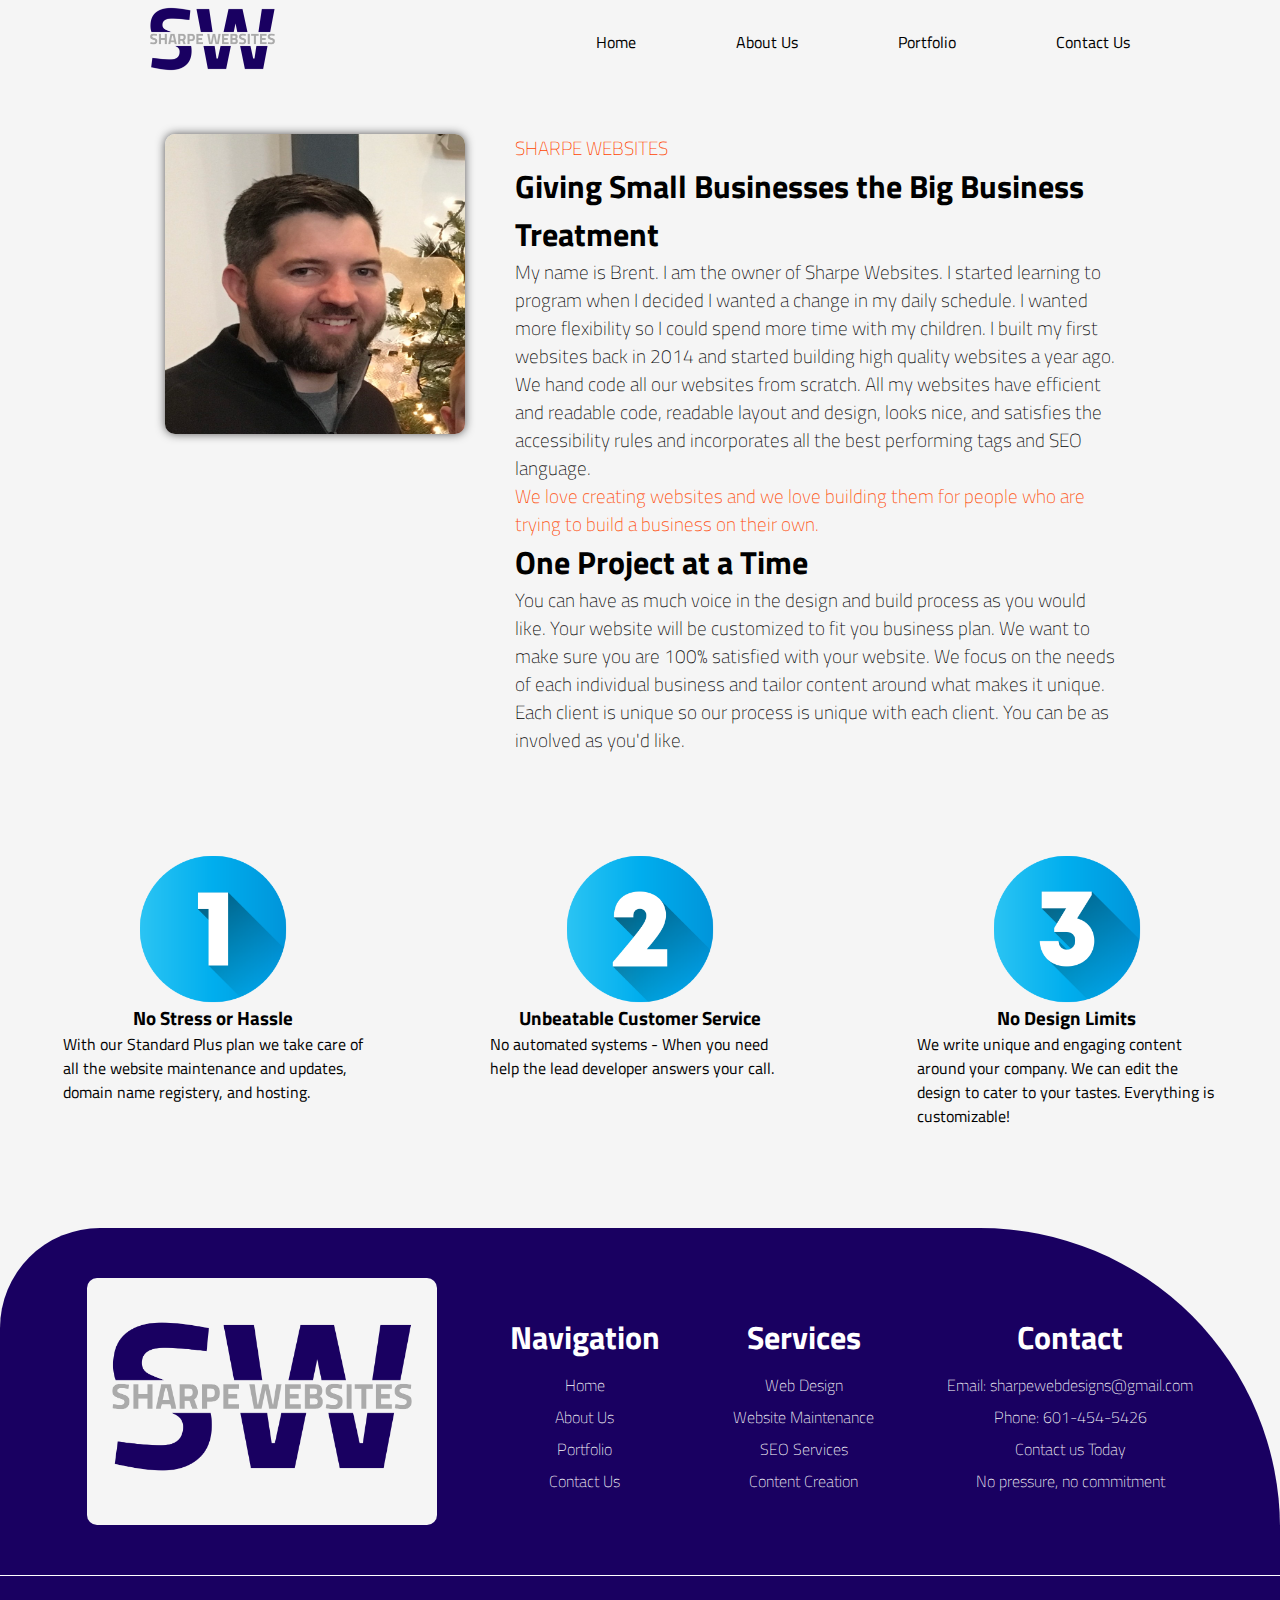
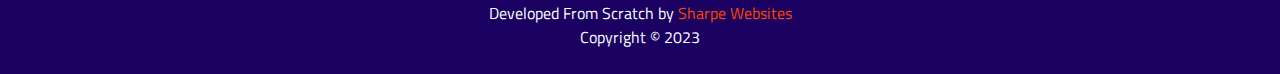
==== about.html @ 54a01480 "fixed responsiveness in the contract section" ====
<!DOCTYPE html>
<html lang="en">
<head>
    <meta charset="UTF-8">
    <meta http-equiv="X-UA-Compatible" content="IE=edge">
    <meta name="viewport" content="width=device-width, initial-scale=1.0">
    <link rel="stylesheet" href="styles.css">

    <link rel="preconnect" href="https://fonts.googleapis.com">
    <link rel="preconnect" href="https://fonts.gstatic.com" crossorigin>
    <link href="https://fonts.googleapis.com/css2?family=Roboto:wght@300&display=swap" rel="stylesheet">
    <link rel="preconnect" href="https://fonts.googleapis.com">
    <link rel="preconnect" href="https://fonts.gstatic.com" crossorigin>
    <link href="https://fonts.googleapis.com/css2?family=Titillium+Web:wght@600@800&display=swap" rel="stylesheet">
    <title>Sharpe Websites - About Us</title>
    <link rel="icon" type="icon" href="images/logo.png">
</head>
<body>
    <header class="navigation">
        <div class="logo">
            <a href="index.html"><img src="images/logo.png" class="logo" alt="logo"></a>
        </div>   
        <button class="nav-toggle">
            <span class="hamburger"></span>
        </button>
        <nav class="nav">
            <ul class="nav__list">
                <li class="nav__item"><a href="index.html" class="nav__link">Home</a></li>
                <li class="nav__item"><a href="about.html" class="nav__link">About Us</a></li>
                <li class="nav__item"><a href="portfolio.html" class="nav__link">Portfolio</a></li>
                <li class="nav__item"><a href="contact.html" class="nav__link">Contact Us</a></li>
            </ul>
        </nav>
    </header>

    <div class="about-page-intro-section">
        <img src="images/profilePic.png" class="about-profile-pic hidden" alt="Brent">
        <div class="about-page-intro-p">
            <h3><span class="blue">SHARPE WEBSITES</span></h3>
            <h1>Giving Small Businesses the Big Business Treatment</h1>
            <h3>My name is Brent. I am the owner of Sharpe Websites.
                I started learning to program when I decided I wanted a change in my daily schedule. 
                I wanted more flexibility so I could spend more time with my children. I built my first
                websites back in 2014 and started building high quality websites a year ago. We hand code all our 
                websites from scratch. All my websites have efficient and readable code, readable layout 
                and design, 
                looks nice, and satisfies the accessibility rules and incorporates all 
                the best performing tags and SEO language. 
            </h3>
            <h3 class="blue">We love creating websites and we love building them for people who are trying to build
                a business on their own.
            </h3>
            <h1>One Project at a Time</h1>
            <h3>You can have as much voice in the design and build process as you would like. 
                Your website will be customized to fit you business plan. We want
                to make sure you are 100% satisfied with your website. We focus on the needs of each 
                individual business and tailor content around what 
                makes it unique. Each client is unique so our process is unique with each client.
                You can be as involved as you'd like.</h3>
        </div>
    </div>

    <div class="about-page-features">
        <div class="feature hidden">
            <img src="images/number-one.png" class="about-page-feature-icon" alt="number one">
            <h3>No Stress or Hassle</h3>
            <p>With our Standard Plus plan we take care of all the website maintenance and updates, domain name registery, and hosting.
            </p>
        </div>
        <div class="feature hidden">
            <img src="images/number-2.png" class="about-page-feature-icon" alt="number two">
            <h3>Unbeatable Customer Service</h3>
            <p>No automated systems - When you need help the lead developer answers your call.</p>
        </div>
        <div class="feature hidden">
            <img src="images/number-3.png" class="about-page-feature-icon" alt="number three">
            <h3>No Design Limits</h3>
            <p>We write unique and engaging content around your company. We can edit the design to cater to your tastes. Everything is customizable!</p>
        </div>
    </div>


    <footer class="footer-section">
       
        <div class="footer-logo-background">
                <img src="images/logo.png" class="logo-footer" alt="logo">   
        </div>
        <div class="footer-info-section">
            <h1>Navigation</h1>
            <a href="index.html"><h4>Home</h4></a>
            <a href="about.html"><h4>About Us</h4></a>
            <a href="portfolio.html"><h4>Portfolio</h4></a>
            <a href="contact.html"><h4>Contact Us</h4></a>
        </div>
        <div class="footer-info-section">
            <h1>Services</h1>
            <h4>Web Design</h4>
            <h4>Website Maintenance</h4>
            <h4>SEO Services</h4>
            <h4>Content Creation</h4>
        </div>
        <div class="footer-info-section">
            <h1>Contact</h1>
            <h4>Email: sharpewebdesigns@gmail.com</h4>
            <h4>Phone: 601-454-5426</h4>
            <h4>Contact us Today</h4>
            <h4>No pressure, no commitment</h4>
        </div>
    </footer>

    <div class="footer-subsection">
        <p>Developed From Scratch by <span class="blue">Sharpe Websites</span></p>
        <p>Copyright © 2023</p>
    </div>

<script src="script.js"></script>
</body>
</html>
---- styles.css ----
* {
    font-family: 'Titillium Web', sans-serif;
    box-sizing: border-box;
    padding: 0;
    margin: 0;
    /* line-height: 1.5; */
}

a {
  text-decoration: none;
}

body {
    background-color: whitesmoke;
}

  .logo {
    max-width: 125px;
    margin: auto;
  }
  
  .nav {
    position: fixed;
    background: #190061;
    color: white;
    top: 0;
    bottom: 0;
    left: 0;
    right: 0;
    z-index: 100;
    transform: translate(100%);
    transition: transform 250ms cubic-bezier(.5, 0, .5, 1);
  }
  
  .nav__list {
    list-style: none;
    display: flex;
    height: 100%;
    flex-direction: column;
    justify-content: space-evenly;
    align-items: center;
    margin: 0;
    padding: 0;
  }
  
  .nav__link {
    color: white;
    font-weight: var(--fw-bold);
    font-size: var(--fs-h3);
    text-decoration: none;
    padding-bottom: 15px;
  }
  
  .nav__link:hover {
    cursor: pointer;
    border-bottom: orangered 1px solid;
  }
  
  .nav-toggle {
    padding: .5em;
    background: transparent;
    border: 0;
    cursor: pointer;
    position: absolute;
    right: 1em;
    top: 2.25em;
    z-index: 1000;
  }
  
  .hamburger {
    display: block;
    position: relative;
  }
  
  .hamburger,
  .hamburger::before, 
  .hamburger::after {
    background: #190061;
    width: 2em;
    height: 3px;
    border-radius: 1em;
    transition: transform 250ms ease-in-out;
  }
  
  
  .hamburger::before, 
  .hamburger::after {
    content: '';
    position: absolute;
    left: 0;
    right: 0;
  }
  
  .hamburger::before {
    top: 6px;
  }
  
  .hamburger::after {
    bottom: 6px;
  }
  
  .nav-open .nav{
    transform: translate(0);
  }
  
  .nav-open .nav-toggle {
    position: fixed;
  }
  
  .nav-open .hamburger,
  .nav-open .hamburger::before, 
  .nav-open .hamburger::after {
    background: white;
  }
  
  .nav-open .hamburger {
    transform: rotate(.625turn);
  }
  
  .nav-open .hamburger::before {
  
    transform: rotate(90deg) translateX(-6px);
  }
  
  .nav-open .hamburger::after {
    opacity: 0;
  }

  @media(min-width: 1200px) {
    .nav {
        position: relative;
        background-color: whitesmoke;
        color: var(--clr-white);
        transform: none;
        display: flex;
      }

      .navigation {
        display: flex;
        justify-content: space-between;
        /* width: 100%; */
        background-color: whitesmoke;
        padding-left: 150px;
        padding-right: 150px;
      }

      .nav__list {
        list-style: none;
        display: flex;
        flex-direction: row;
        /* height: 100%; */
        justify-content: space-around;
        align-items: center;
        transform: none;
        transition: none;
        gap: 100px;
      }

      .nav-toggle {
        display: none;
      }

      .nav__link {
        color: black;
        font-weight: var(--fw-bold);
        font-size: var(--fs-h3);
        text-decoration: none;
      }

      .logo {
        margin: 0;
      }
  }







  
  /* >>>>>>>>>>>>>>>> Hero Section <<<<<<<<<<<<<<<*/
.hero {
    background-color: #190061;
    background: linear-gradient(to bottom, #190061, #240090);
    color: white;
    border-bottom-left-radius: 450px 500px;
    border-bottom-right-radius: 1500px 800px;
    height: 600px;
    margin: 0;
    padding-top: 50px;
}

.hero h1 {
    font-size: 5vw;
    margin: 0;
    padding-left: 10vw;
}

.hero h3 {
    font-size: 1.25rem;
    padding-left: 10vw;
    margin-top: 25px;
}

.hero-plans-button {
  margin-left: 10vw;
  padding: 10px;
  font-size: 1.25rem;
  border-radius: 10px;
  margin-top: 25px;
  color: white;
  border-radius: 15px;
  border: 0;
  border-bottom: transparent solid 0px;
  box-shadow: inset 0 0 0 0 orangered;
  color: orangered;
  transition: color .5s ease-in-out, box-shadow .3s ease-in-out;
}

.hero-plans-button:hover {
  color: #fff;
  box-shadow: inset 200px 0 0 0 orangered;
  cursor: pointer;
}

.computers-image {
    width: 600px;
    height: auto;
    position: absolute;
    top: 325px;
    right: 7vw;
}

@media(max-width: 1400px) {
  .computers-image {
      position: absolute;
      right: 0px;
  }
}

@media(max-width: 1200px) {
    .computers-image {
        position: absolute;
        top: 400px;
        right: 50px;
        width: 500px;
    }
}

@media(max-width: 900px) {
  .computers-image {
      position: absolute;
      top: 450px;
      right: 25px;
      width: 450px;
  }
}

@media(max-width: 600px) {
  .computers-image {
      position: absolute;
      top: 525px;
      left: 25px;
      width: 350px;
  }

  .hero h1 {
    padding-left: 25px;
    font-size: 2.5rem;
  }

  .hero h3 {
    padding-left: 25px;
  }

  .hero-plans-button {
    margin-left: 25px;
  }
}

/* . >>>>>>>>>>>      What we offer section    <<<<<<<<<<< */

.whatWeOffer-container {
    margin-top: 100px;
    display: flex;
    flex-direction: column;
    justify-content: center;
    align-items: center;
    font-weight: lighter;
}

.blue {
    color: orangered;
}

.whatWeOffer-paragraph {
    text-align: center;
    font-size: 20px;
    max-width: 800px;
}

.features-container {
    display: flex;
    flex-wrap: wrap;
    justify-content: space-around;
}

.feature-container {
    width: 250px;
    text-align: center;
    display: flex;
    flex-direction: column;
    align-items: center;
    font-weight: lighter;
    margin-top: 100px;
}

.feature-container p {
    font-size: 20px;
}

.icon-container {
    border-radius: 50%;
    width: 50px;
}

.smartPhone-container {
    background-color: gold;
}

.computerAndPhone-container {
    background-color: rgb(187, 138, 187);
}

.seo-container {
    background-color: orange;
}

.features-icon {
    width: 50px;
    height: auto;
    margin: auto;
}

/*  >>>>>>>>>>>>>>>>      Pricing Cards   <<<<<<<<<<<<<<<<<<  */

.pricing-plans-section {
  display: flex;
  flex-wrap: wrap;
  padding-top: 100px;
  align-items: center;
  justify-content: center;
  gap: 25px;
}

.price-card-bottom {
  margin: 0;
}

.price-card {
  border-radius: 5px;
  width: 350px;
  height: 400px;
  box-shadow: 0 0 10px rgb(192, 190, 190);
  display: flex;
  flex-direction: column;
  align-items: center;
}

.plan-title {
  margin-top: 20px;
  margin-bottom: 20px;
  color: orangered;
  font-size: 30px;
}

.price-icon {
  width: 20px;
  margin-right: 10px;
}

.pricing-plans-features-container {
  display: flex;
  flex-direction: column;
  align-items: flex-start;
}

.pricing-plans-features {
  display: flex;
  justify-content: center;
  align-items: left;
  font-size: 20px;
  margin-bottom: 15px;
  font-weight: lighter;
}

.price {
  font-size: 35px;
  font-weight: bold;
}

.price-payments {
  color: gray;
  font-size: 10px;
  margin-bottom: 25px;
}

.pricing-plans-button {
  border-radius: 25px;
  border: orangered 1px solid;
  padding: 10px;
  margin-top: 25px;
  box-shadow: inset 0 0 0 0 orangered;
  color: orangered;
  transition: color .5s ease-in-out, box-shadow .3s ease-in-out;
}

.pricing-plans-button:hover {
  color: #fff;
  box-shadow: inset 200px 0 0 0 orangered;
  cursor: pointer;
}


/* >>>>>>>>>>>     Contract Section      <<<<<<<<<<   */
.manOnMoney-image {
    width: 400px;
    height: auto;
    border-radius: 300px 350px 750px 400px;
    padding: 50px;
}

@media(max-width:600px) {
  .manOnMoney-image {
    width: 300px;
  }
}

.contractSection-image-container {
    background-color: #190061;
    border-radius: 200px 500px 250px 400px;
    margin-top: 100px;
}

.checkMark-image {
    width: 30px;
    height: 30px;
}

.contractSection-container {
    display: flex;
    flex-wrap: wrap;
    margin-top: 100px;
    justify-content: space-around;
    /* gap: 100px; */
    margin-right: 0;
    margin-left: 0;
    padding-right: 0;
    padding-bottom: 0;
}

.contractSection-container-right {
    width: 50vw;
}

/* .contractSection-bottom-right {
  gap: 50px;
  padding-top: 50px;
} */

/* @media(max-width: 800px) {
  .contractSection-container-right {
      width: 700px;
      margin: 20px;
  }
} */

@media(max-width: 1000px) {
  .contractSection-container-right {
      /* width: 80vw; */
      /* margin: 20px; */
  }
}

/* .contractSection-top-right {
    width: 100%;
} */

.contractSection-bottom-right {
    display: grid;
    grid-template-columns: auto auto;
    column-gap: 3rem;
    padding-top: 50px;
    gap: 50px;
}

.grid-contract {
  display: flex;
  gap: 10px;
}

.grid-contract h3 {
    font-size: 20px;
    font-weight: bold;
}

@media(max-width: 600px) {
  .contractSection-bottom-right {
      column-gap: 1rem;
  }

  .checkMark-image {
    width: 15px;
    height: 15px;
  }

  .grid-contract {
    padding: 0;
    margin: 0;
  }

  .contractSection-container {
    margin: 0;
    padding: 0;
    gap: 50px;
    justify-content: center;
    align-items: center;
  }
}

@media(max-width: 1000px) {
  .contractSection-container-right {
      width: 80vw;
  }
}

/* >>>>>>>>>>>>>  Portfolio Section      <<<<<<<<<<<<<<<< */

.portfolioSection-header {
    text-align: center;
    margin-top: 100px;
}

.portfolio-image {
    width: 250px;
    height: 200px;
}

.portfolioCards-section {
    display: flex;
    flex-wrap: wrap;
    justify-content: center;
    align-items: center;
    gap: 50px;
}

.portfolioPiece {
    border-bottom: #190061 solid 5px;
    border-radius: 10px;
    background-color: white;
    border-bottom-left-radius: 5px;
    border-bottom-right-radius: 5px;
    box-shadow: 0 0 10px rgb(192, 190, 190);
    width: 300px;
    padding: 20px;
    gap: 20px;
}

.portfolioPiece h4 {
  margin-top: 10px;
  margin-bottom: 10px;
}

/*   >>>>>>>>>>> Who we are section   <<<<<<<<<<<<<< */

.whoWeAre-container {
    display: flex;
    flex-direction: column;
    justify-content: center;
    align-items: center;
    margin-top: 100px;
}

.profile-pic {
    width: 300px;
    height: auto;
    border-radius: 300px 500px 300px 600px;
}

.profile-pic-container {
    width: 400px;
    height: auto;
    background-color: #190061;
    border-radius: 500px 200px 500px 200px;
    text-align: center;
}

.whoWeAre-paragraph {
    width: 600px;
    text-align: center;
    margin-bottom: 100px;
    line-height: 1.5;
    font-size: 20px;
}

@media(max-width: 600px) {
  .whoWeAre-paragraph {
      width: 300px;
  }

  .profile-pic {
    width: 300px;
  }

  .profile-pic-container {
    width: 300px;
  }
}

.whoWeAre-container h3 {
    font-weight: lighter;
}

/* >>>>>>>>>>>>> Footer Section <<<<<<<<<<<<<<<<< */

.footer-section {
    display: flex;
    flex-wrap: wrap;
    justify-content: space-around;
    background-color: #190061;
    color: white;
    align-items: center;
    margin-top: 50px;
    padding: 50px;
    border-radius: 100px 300px 0px 0px;
    line-height: 2;
    border-bottom: white 1px solid;
}

.footer-section h4 {
    font-weight: lighter;
}
.logo-footer {
    width: 300px;
    height: auto;
}

.footer-info-section a {
    text-decoration: none;
    color: white;
}

.footer-info-section {
  text-align: center;
}

.footer-info {
    text-align: center;
}

.footer-logo-background {
  background-color: whitesmoke;
  border-radius: 10px;
  padding: 25px;
}

@media(max-width:600px) {
  .logo-footer {
    width: 150px;
  }

  .footer-logo-background {
    padding: 10px 10px 0px 10px;
  }

  .footer-section {
    padding: 100px;
  }
}

.footer-subsection {
  padding: 25px 0px 25px 0px;
  text-align: center;
  background-color: #190061;
  color: white;
}

/* >>>>>>>>>>>>>>> Contact Form <<<<<<<<<<<<<<< */

.contact-form-container {
    width: 100%;
    display: flex;
    justify-content: center;
    flex-wrap: wrap-reverse;
    margin-top: 100px;
    margin-bottom: 100px;
  }
  
  form {
    display: flex;
    flex-direction: column;
    justify-content: center;
    align-items: center;
    gap: 10px;
    border-radius: 5px;
    padding: 0 20px 20px 0;
  }

  .form-border {
    border-radius: 10px 0 0 10px;
  }
  
  input {
    width: 40vw;
    height: 50px;
    font-size: 25px;
    font-family: 'Roboto', sans-serif;
  }
  textarea {
    width: 40vw;
    height: 250px;
    font-size: 25px;
    font-family: 'Roboto', sans-serif;
  }

  .contact-info {
    display: flex;
    flex-direction: column;
    border-radius: 0 10px 10px 0;
    max-width: 600px;
    gap: 50px;
    border-bottom: 50px;
  }
  
  .submit-btn {
    border-radius: 10px;
    background-color: #190061;
    border: 0;
    color: white;
    font-size: 20px;
    padding: 15px;
  }

  .submit-btn:hover {
    cursor: pointer;
    background-color: white;
    color: #3843B8;
  }

  .contact-info-details {
    display: flex;
    align-items: center;
  }
  
  .contact-icon {
    width: 50px;
    height: auto;
    margin-right: 25px;
  }

  @media(max-width: 1200px) {
    input {
      width: 80vw;
    }

    .form-border {
      border-radius: 10px;
    }

    .contact-info {
      border-radius: 10px 10px 0px 0px;
      width: 70vw;
    }

    .contact-info-details {
      margin-bottom: 50px;
    }

    textarea {
      width: 80vw;
    }

  }
  
  /* >>>>>>>>>>>>>>> About Page <<<<<<<<<<<<<<<<<*/
  .about-profile-pic {
    width: 300px;
    height: 300px;
    border-radius: 10px;
    box-shadow: 0 0 10px rgb(85, 84, 84);
  }

  .about-page-intro-section {
    display: flex;
    flex-wrap: wrap;
    width: 100%;
    justify-content: center;
    margin-top: 50px;
    gap: 50px;
  }

  .about-page-intro-p {
    display: flex;
    width: 600px;
    flex-direction: column;
    justify-content: center;
  }

  .about-page-intro-p h1 {
    margin: 0;
    padding: 0;
  }

  .about-page-intro-p h3 {
    font-weight: lighter;
  } 

  .about-page-features {
    display: flex;
    flex-wrap: wrap;
    justify-content: space-around;
    margin-top: 100px;
    margin-bottom: 100px;
  }

  .feature {
    width: 300px;
    display: flex;
    flex-direction: column;
    align-items: center;

  }

  .about-page-feature-icon {
    width: 150px;
    height: auto;
  }

  /* >>>>>>>>>>>>>>>>>>>>> Portfolio Page <<<<<<<<<<<<<<<<<<<*/

  .portfolio-page-intro {
    text-align: center;
    font-weight: lighter;
    width: 80%;
    margin: auto;
    margin-top: 50px;
    margin-bottom: 50px;
    font-size: 1.5rem;
  }

  /* >>>>>>>>>>>>>>>>>>>> Scrolling Animations <<<<<<<<<<<<<<<<<<<<<*/

  /* .hidden{
    opacity: 0;
    transform: translateX(-100%);
    transition: all 1s;
  }

  .show {
    opacity: 1;
    transform: translateX(0);
  } */

  .hidden {
    opacity: 0;
    transition: all 2s;
  }

  .show {
    opacity: 1;
  }
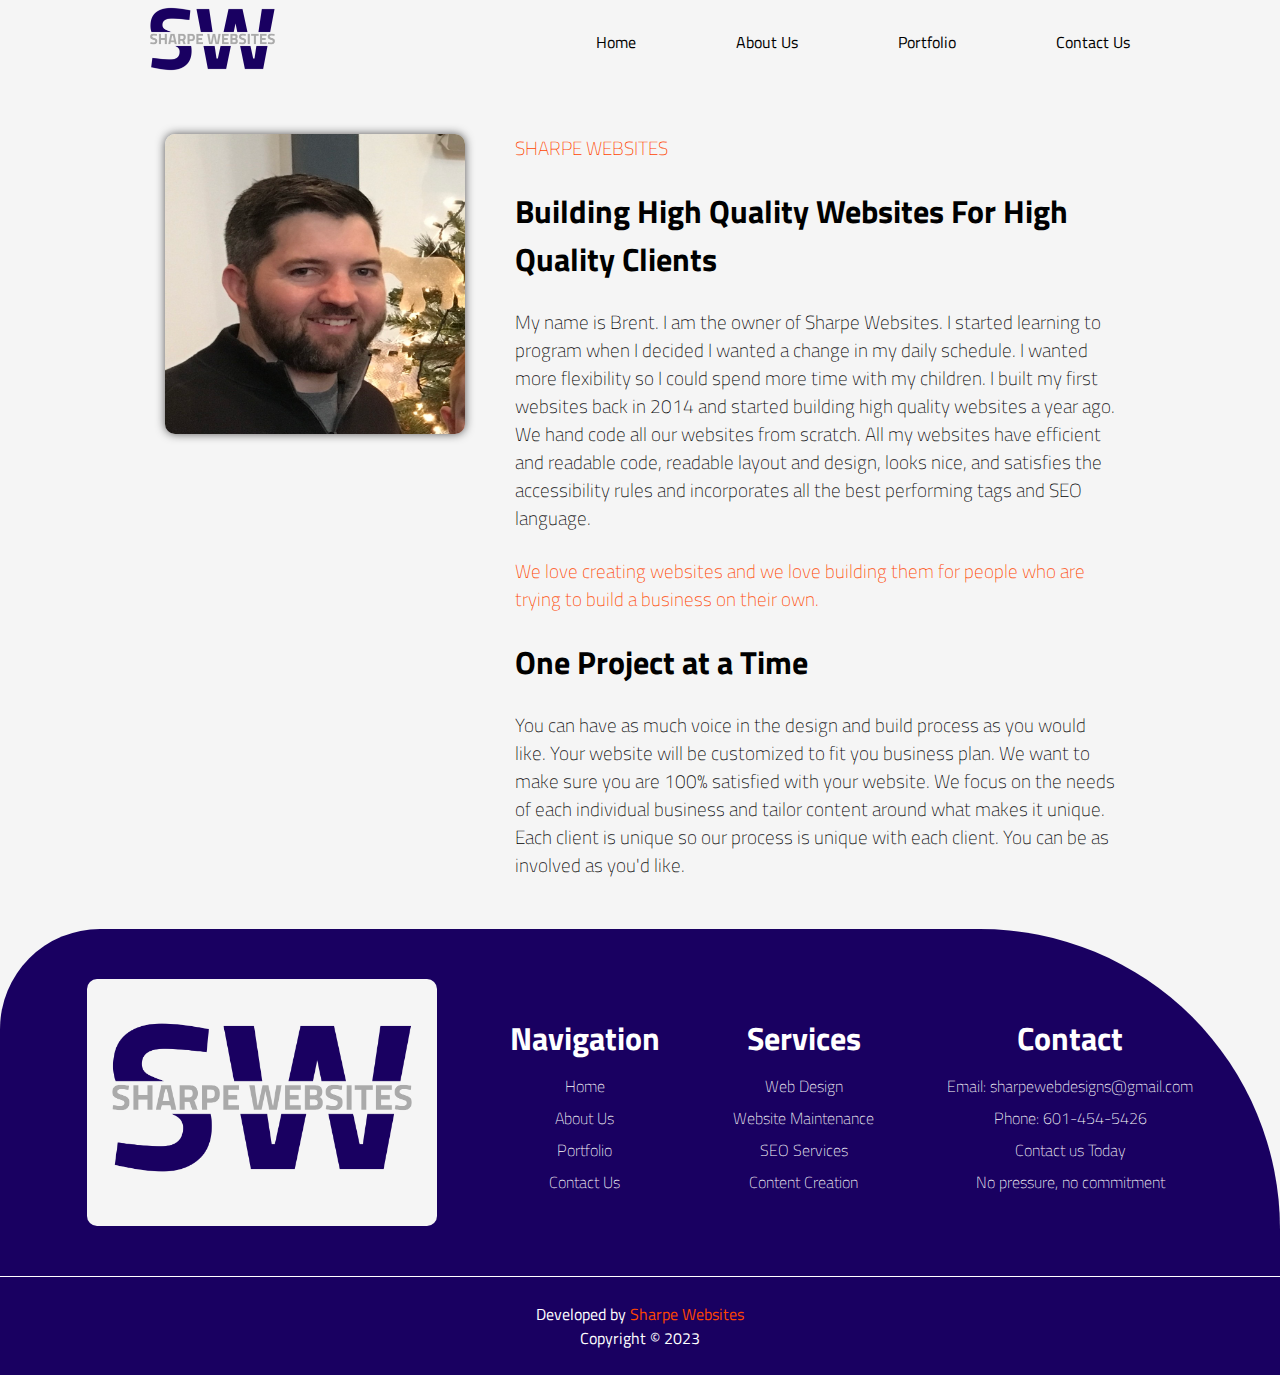
==== commit 500cb205: "took off pricing plans" ====
--- a/about.html
+++ b/about.html
@@ -4,6 +4,7 @@
     <meta charset="UTF-8">
     <meta http-equiv="X-UA-Compatible" content="IE=edge">
     <meta name="viewport" content="width=device-width, initial-scale=1.0">
+    <meta name="description" content="Sharpe Websites will design, write, and develop your next small business or individual website">
     <link rel="stylesheet" href="styles.css">
 
     <link rel="preconnect" href="https://fonts.googleapis.com">
@@ -37,7 +38,7 @@
         <img src="images/profilePic.png" class="about-profile-pic hidden" alt="Brent">
         <div class="about-page-intro-p">
             <h3><span class="blue">SHARPE WEBSITES</span></h3>
-            <h1>Giving Small Businesses the Big Business Treatment</h1>
+            <h1>Building High Quality Websites For High Quality Clients</h1>
             <h3>My name is Brent. I am the owner of Sharpe Websites.
                 I started learning to program when I decided I wanted a change in my daily schedule. 
                 I wanted more flexibility so I could spend more time with my children. I built my first
@@ -57,25 +58,6 @@
                 individual business and tailor content around what 
                 makes it unique. Each client is unique so our process is unique with each client.
                 You can be as involved as you'd like.</h3>
-        </div>
-    </div>
-
-    <div class="about-page-features">
-        <div class="feature hidden">
-            <img src="images/number-one.png" class="about-page-feature-icon" alt="number one">
-            <h3>No Stress or Hassle</h3>
-            <p>With our Standard Plus plan we take care of all the website maintenance and updates, domain name registery, and hosting.
-            </p>
-        </div>
-        <div class="feature hidden">
-            <img src="images/number-2.png" class="about-page-feature-icon" alt="number two">
-            <h3>Unbeatable Customer Service</h3>
-            <p>No automated systems - When you need help the lead developer answers your call.</p>
-        </div>
-        <div class="feature hidden">
-            <img src="images/number-3.png" class="about-page-feature-icon" alt="number three">
-            <h3>No Design Limits</h3>
-            <p>We write unique and engaging content around your company. We can edit the design to cater to your tastes. Everything is customizable!</p>
         </div>
     </div>
 
@@ -109,7 +91,7 @@
     </footer>
 
     <div class="footer-subsection">
-        <p>Developed From Scratch by <span class="blue">Sharpe Websites</span></p>
+        <p>Developed by <span class="blue">Sharpe Websites</span></p>
         <p>Copyright © 2023</p>
     </div>
 
--- a/styles.css
+++ b/styles.css
@@ -45,8 +45,8 @@
   
   .nav__link {
     color: white;
-    font-weight: var(--fw-bold);
-    font-size: var(--fs-h3);
+    /* font-weight: var(--fw-bold);
+    font-size: var(--fs-h3); */
     text-decoration: none;
     padding-bottom: 15px;
   }
@@ -358,6 +358,10 @@
   margin: 0;
 }
 
+.equation {
+  font-size: 2rem;
+}
+
 .price-card {
   border-radius: 5px;
   width: 350px;
@@ -366,6 +370,7 @@
   display: flex;
   flex-direction: column;
   align-items: center;
+  padding: 1em;
 }
 
 .plan-title {
@@ -377,6 +382,7 @@
 
 .price-icon {
   width: 20px;
+  height: 20px;
   margin-right: 10px;
 }
 
@@ -543,7 +549,7 @@
 }
 
 .portfolio-image {
-    width: 250px;
+    width: 300px;
     height: 200px;
 }
 
@@ -562,9 +568,13 @@
     border-bottom-left-radius: 5px;
     border-bottom-right-radius: 5px;
     box-shadow: 0 0 10px rgb(192, 190, 190);
-    width: 300px;
+    width: 350px;
     padding: 20px;
     gap: 20px;
+    display: flex;
+    flex-direction: column;
+    justify-content: center;
+    align-items: center;
 }
 
 .portfolioPiece h4 {
@@ -805,6 +815,7 @@
     width: 600px;
     flex-direction: column;
     justify-content: center;
+    gap: 25px;
   }
 
   .about-page-intro-p h1 {
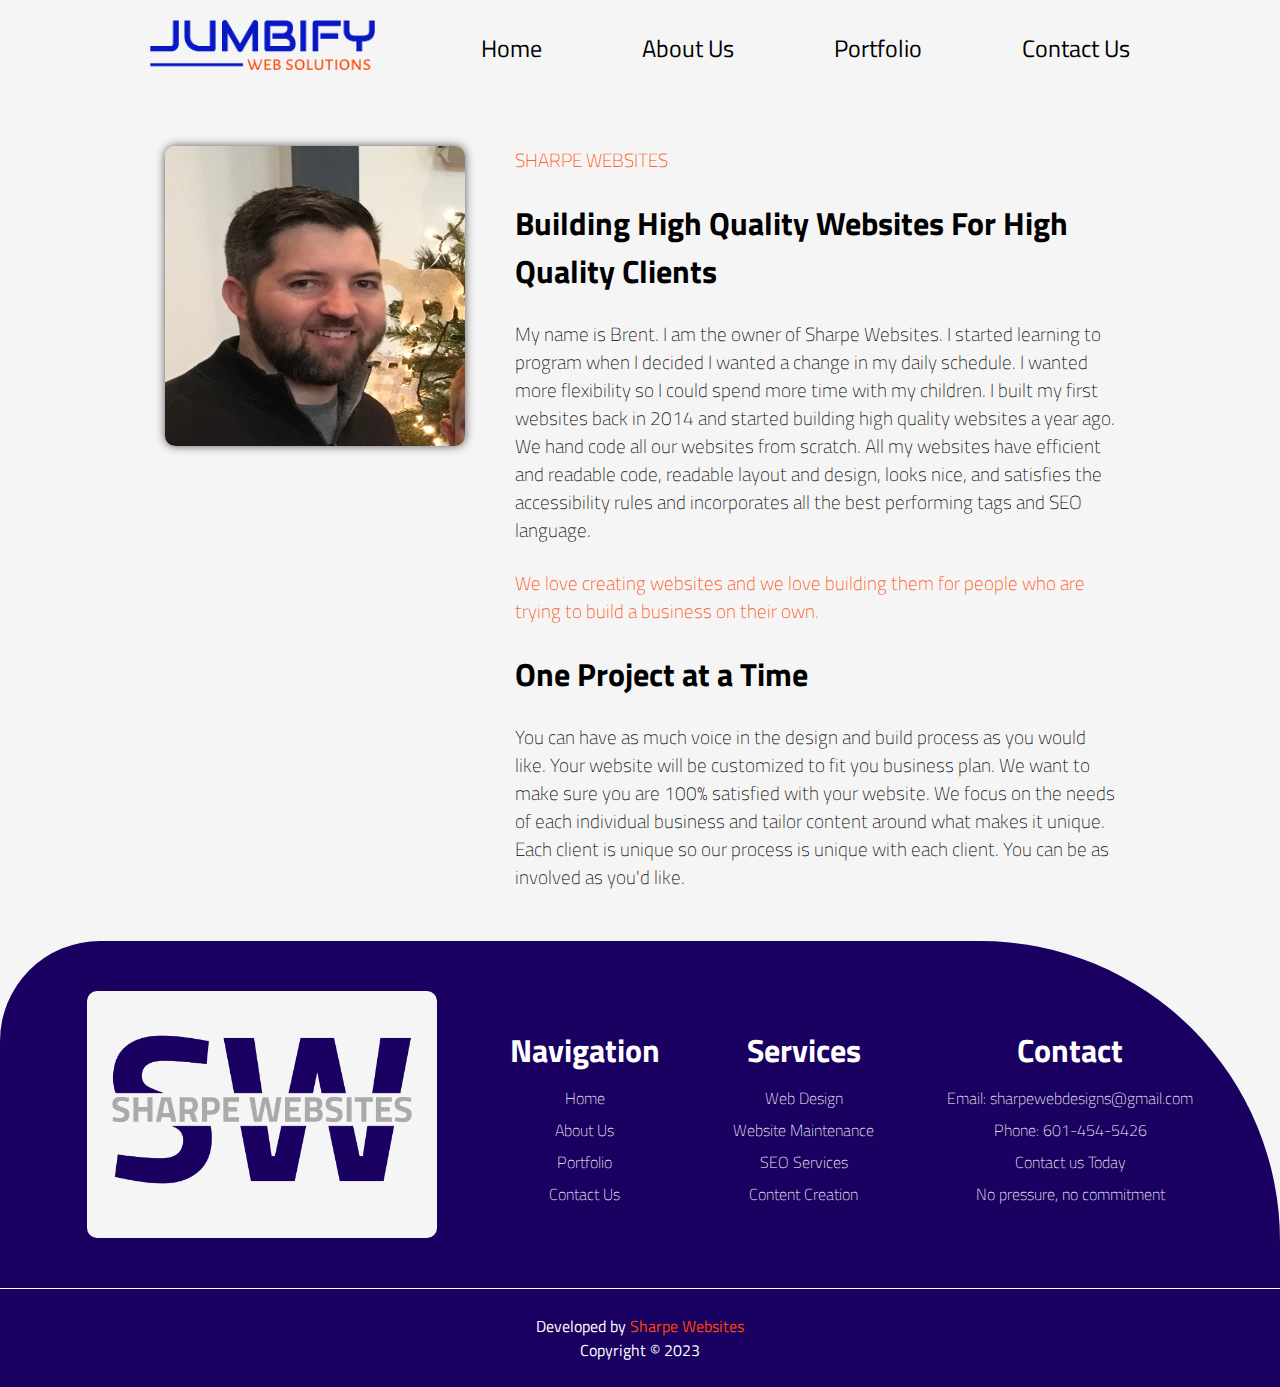
==== commit 383a6dd3: "changed logo, some content, and font sizes" ====
--- a/about.html
+++ b/about.html
@@ -14,12 +14,12 @@
     <link rel="preconnect" href="https://fonts.gstatic.com" crossorigin>
     <link href="https://fonts.googleapis.com/css2?family=Titillium+Web:wght@600@800&display=swap" rel="stylesheet">
     <title>Sharpe Websites - About Us</title>
-    <link rel="icon" type="icon" href="images/logo.png">
+    <link rel="icon" type="icon" href="images/logo-no-background.png">
 </head>
 <body>
     <header class="navigation">
         <div class="logo">
-            <a href="index.html"><img src="images/logo.png" class="logo" alt="logo"></a>
+            <a href="index.html"><img src="images/logo-no-background.png" class="logo" alt="logo"></a>
         </div>   
         <button class="nav-toggle">
             <span class="hamburger"></span>
--- a/styles.css
+++ b/styles.css
@@ -15,8 +15,9 @@
 }
 
   .logo {
-    max-width: 125px;
+    width: 175px;
     margin: auto;
+    padding: 10px 0px 10px 0px;
   }
   
   .nav {
@@ -45,8 +46,7 @@
   
   .nav__link {
     color: white;
-    /* font-weight: var(--fw-bold);
-    font-size: var(--fs-h3); */
+    font-size: 1.5rem;
     text-decoration: none;
     padding-bottom: 15px;
   }
@@ -162,13 +162,13 @@
 
       .nav__link {
         color: black;
-        font-weight: var(--fw-bold);
-        font-size: var(--fs-h3);
+        font-size: 1.5rem;
         text-decoration: none;
       }
 
       .logo {
         margin: 0;
+        width: 225px;
       }
   }
 
@@ -195,12 +195,14 @@
     font-size: 5vw;
     margin: 0;
     padding-left: 10vw;
+    font-weight: 300;
 }
 
 .hero h3 {
     font-size: 1.25rem;
     padding-left: 10vw;
     margin-top: 25px;
+    font-weight: 300;
 }
 
 .hero-plans-button {
@@ -288,6 +290,7 @@
     justify-content: center;
     align-items: center;
     font-weight: lighter;
+    text-align: center;
 }
 
 .blue {
@@ -341,6 +344,12 @@
     width: 50px;
     height: auto;
     margin: auto;
+}
+
+@media(max-width:600px) {
+  .whatWeOffer-container h1 {
+    margin: 10px;
+  }
 }
 
 /*  >>>>>>>>>>>>>>>>      Pricing Cards   <<<<<<<<<<<<<<<<<<  */
@@ -446,7 +455,6 @@
 .contractSection-image-container {
     background-color: #190061;
     border-radius: 200px 500px 250px 400px;
-    margin-top: 100px;
 }
 
 .checkMark-image {
@@ -470,29 +478,6 @@
     width: 50vw;
 }
 
-/* .contractSection-bottom-right {
-  gap: 50px;
-  padding-top: 50px;
-} */
-
-/* @media(max-width: 800px) {
-  .contractSection-container-right {
-      width: 700px;
-      margin: 20px;
-  }
-} */
-
-@media(max-width: 1000px) {
-  .contractSection-container-right {
-      /* width: 80vw; */
-      /* margin: 20px; */
-  }
-}
-
-/* .contractSection-top-right {
-    width: 100%;
-} */
-
 .contractSection-bottom-right {
     display: grid;
     grid-template-columns: auto auto;
@@ -513,7 +498,8 @@
 
 @media(max-width: 600px) {
   .contractSection-bottom-right {
-      column-gap: 1rem;
+      display: flex;
+      flex-direction: column;
   }
 
   .checkMark-image {
@@ -648,6 +634,14 @@
     border-bottom: white 1px solid;
 }
 
+.footer-info-container {
+  display: flex;
+  gap: 100px;
+  flex-wrap: wrap;
+  align-items: center;
+  justify-content: center;
+}
+
 .footer-section h4 {
     font-weight: lighter;
 }
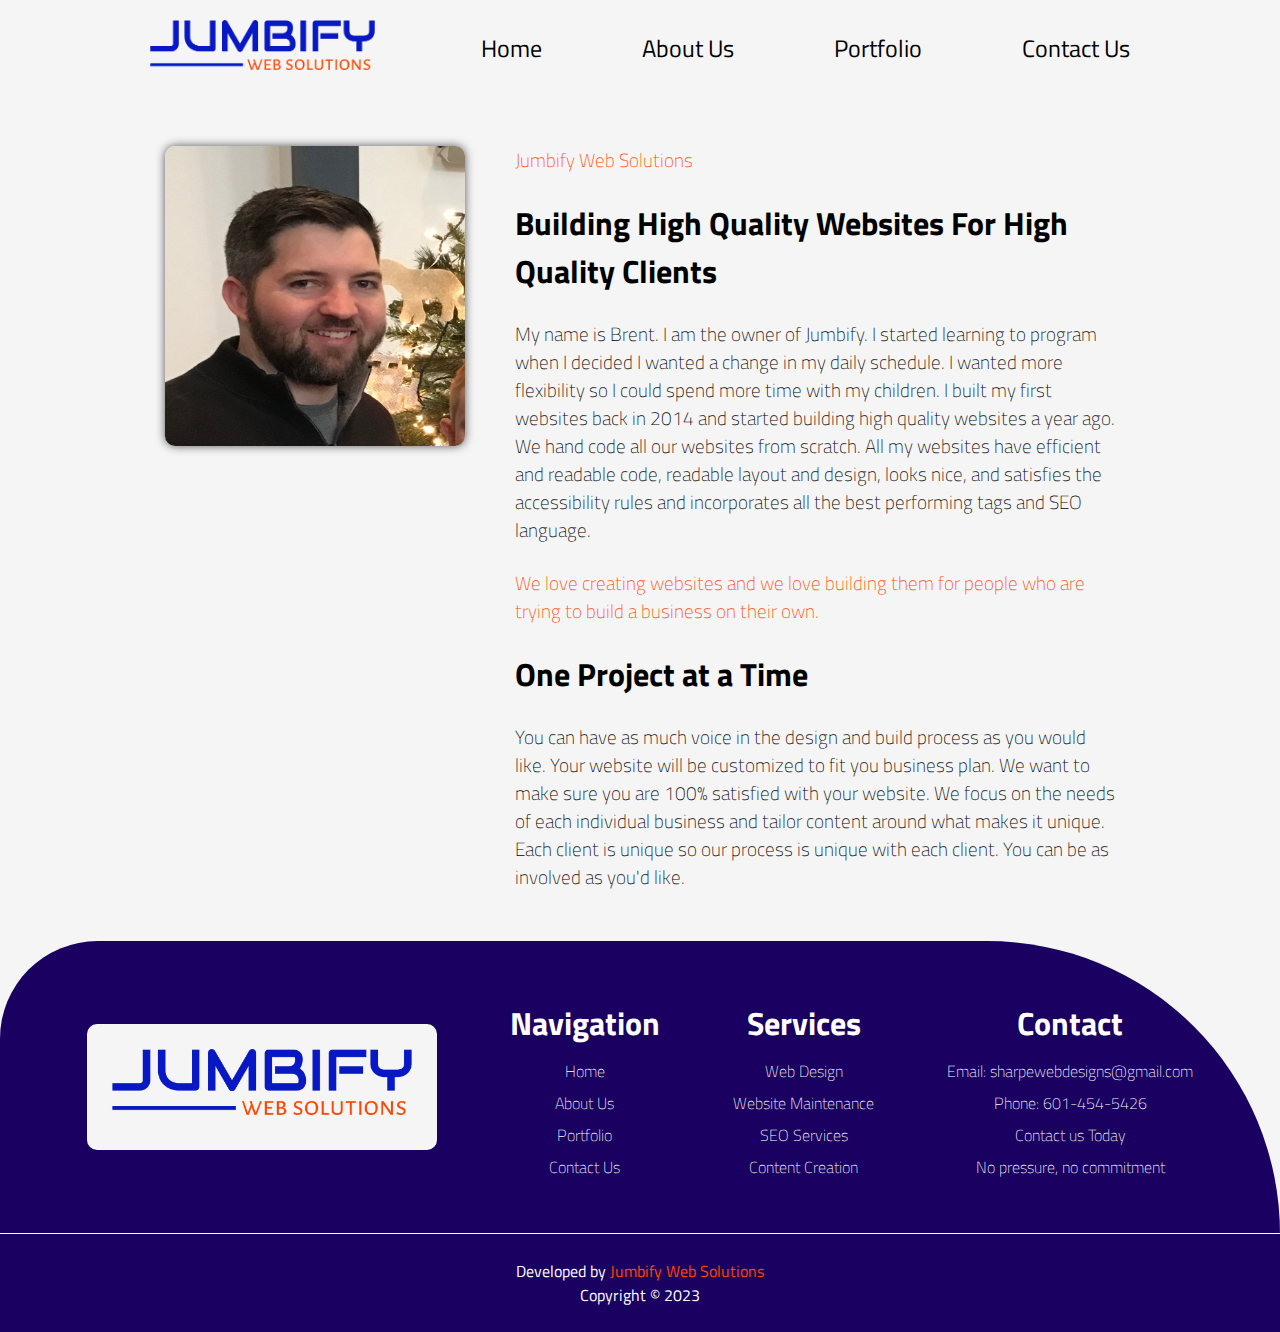
==== commit ab22add7: "updated image in footer" ====
--- a/about.html
+++ b/about.html
@@ -4,7 +4,7 @@
     <meta charset="UTF-8">
     <meta http-equiv="X-UA-Compatible" content="IE=edge">
     <meta name="viewport" content="width=device-width, initial-scale=1.0">
-    <meta name="description" content="Sharpe Websites will design, write, and develop your next small business or individual website">
+    <meta name="description" content="Jumbify Web Solutions will design, write, and develop your next small business or individual website">
     <link rel="stylesheet" href="styles.css">
 
     <link rel="preconnect" href="https://fonts.googleapis.com">
@@ -13,7 +13,7 @@
     <link rel="preconnect" href="https://fonts.googleapis.com">
     <link rel="preconnect" href="https://fonts.gstatic.com" crossorigin>
     <link href="https://fonts.googleapis.com/css2?family=Titillium+Web:wght@600@800&display=swap" rel="stylesheet">
-    <title>Sharpe Websites - About Us</title>
+    <title>Jumbify Web Solutions - About Us</title>
     <link rel="icon" type="icon" href="images/logo-no-background.png">
 </head>
 <body>
@@ -37,9 +37,9 @@
     <div class="about-page-intro-section">
         <img src="images/profilePic.png" class="about-profile-pic hidden" alt="Brent">
         <div class="about-page-intro-p">
-            <h3><span class="blue">SHARPE WEBSITES</span></h3>
+            <h3><span class="blue">Jumbify Web Solutions</span></h3>
             <h1>Building High Quality Websites For High Quality Clients</h1>
-            <h3>My name is Brent. I am the owner of Sharpe Websites.
+            <h3>My name is Brent. I am the owner of Jumbify.
                 I started learning to program when I decided I wanted a change in my daily schedule. 
                 I wanted more flexibility so I could spend more time with my children. I built my first
                 websites back in 2014 and started building high quality websites a year ago. We hand code all our 
@@ -65,7 +65,7 @@
     <footer class="footer-section">
        
         <div class="footer-logo-background">
-                <img src="images/logo.png" class="logo-footer" alt="logo">   
+                <img src="images/logo-no-background.png" class="logo-footer" alt="logo">   
         </div>
         <div class="footer-info-section">
             <h1>Navigation</h1>
@@ -91,7 +91,7 @@
     </footer>
 
     <div class="footer-subsection">
-        <p>Developed by <span class="blue">Sharpe Websites</span></p>
+        <p>Developed by <span class="blue">Jumbify Web Solutions</span></p>
         <p>Copyright © 2023</p>
     </div>
 
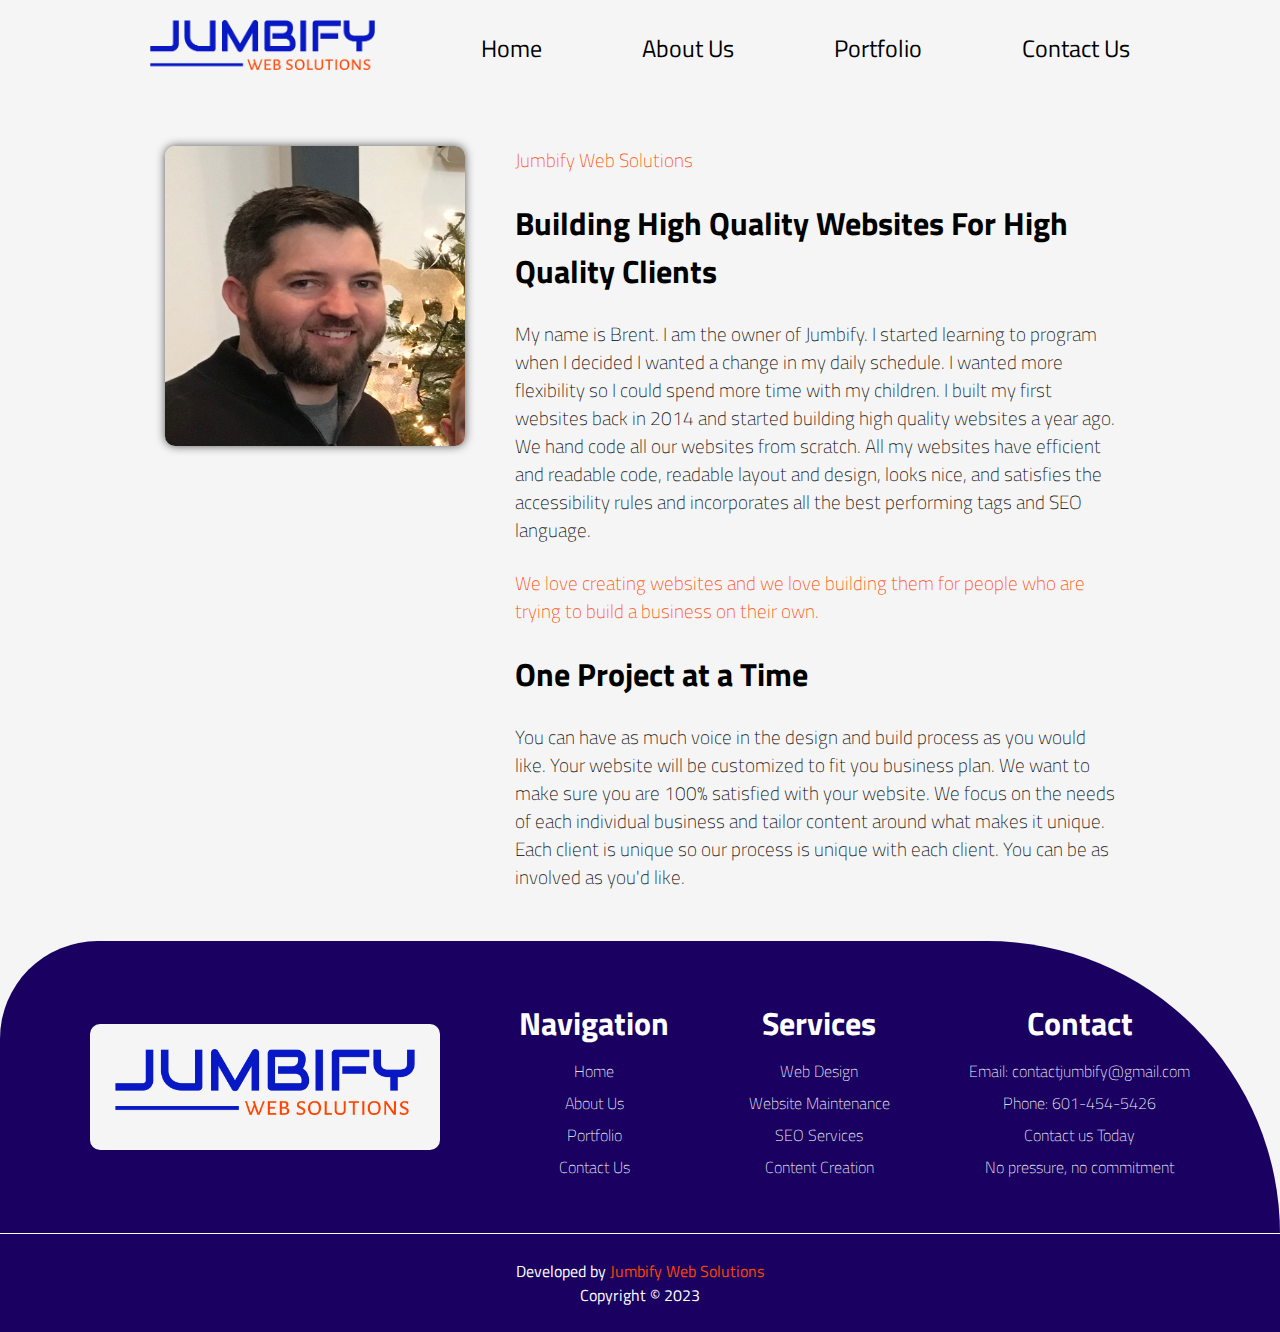
==== commit 3806d3c8: "changed email address listed and updated the contact form for the new email" ====
--- a/about.html
+++ b/about.html
@@ -83,7 +83,7 @@
         </div>
         <div class="footer-info-section">
             <h1>Contact</h1>
-            <h4>Email: sharpewebdesigns@gmail.com</h4>
+            <h4>Email: contactjumbify@gmail.com</h4>
             <h4>Phone: 601-454-5426</h4>
             <h4>Contact us Today</h4>
             <h4>No pressure, no commitment</h4>
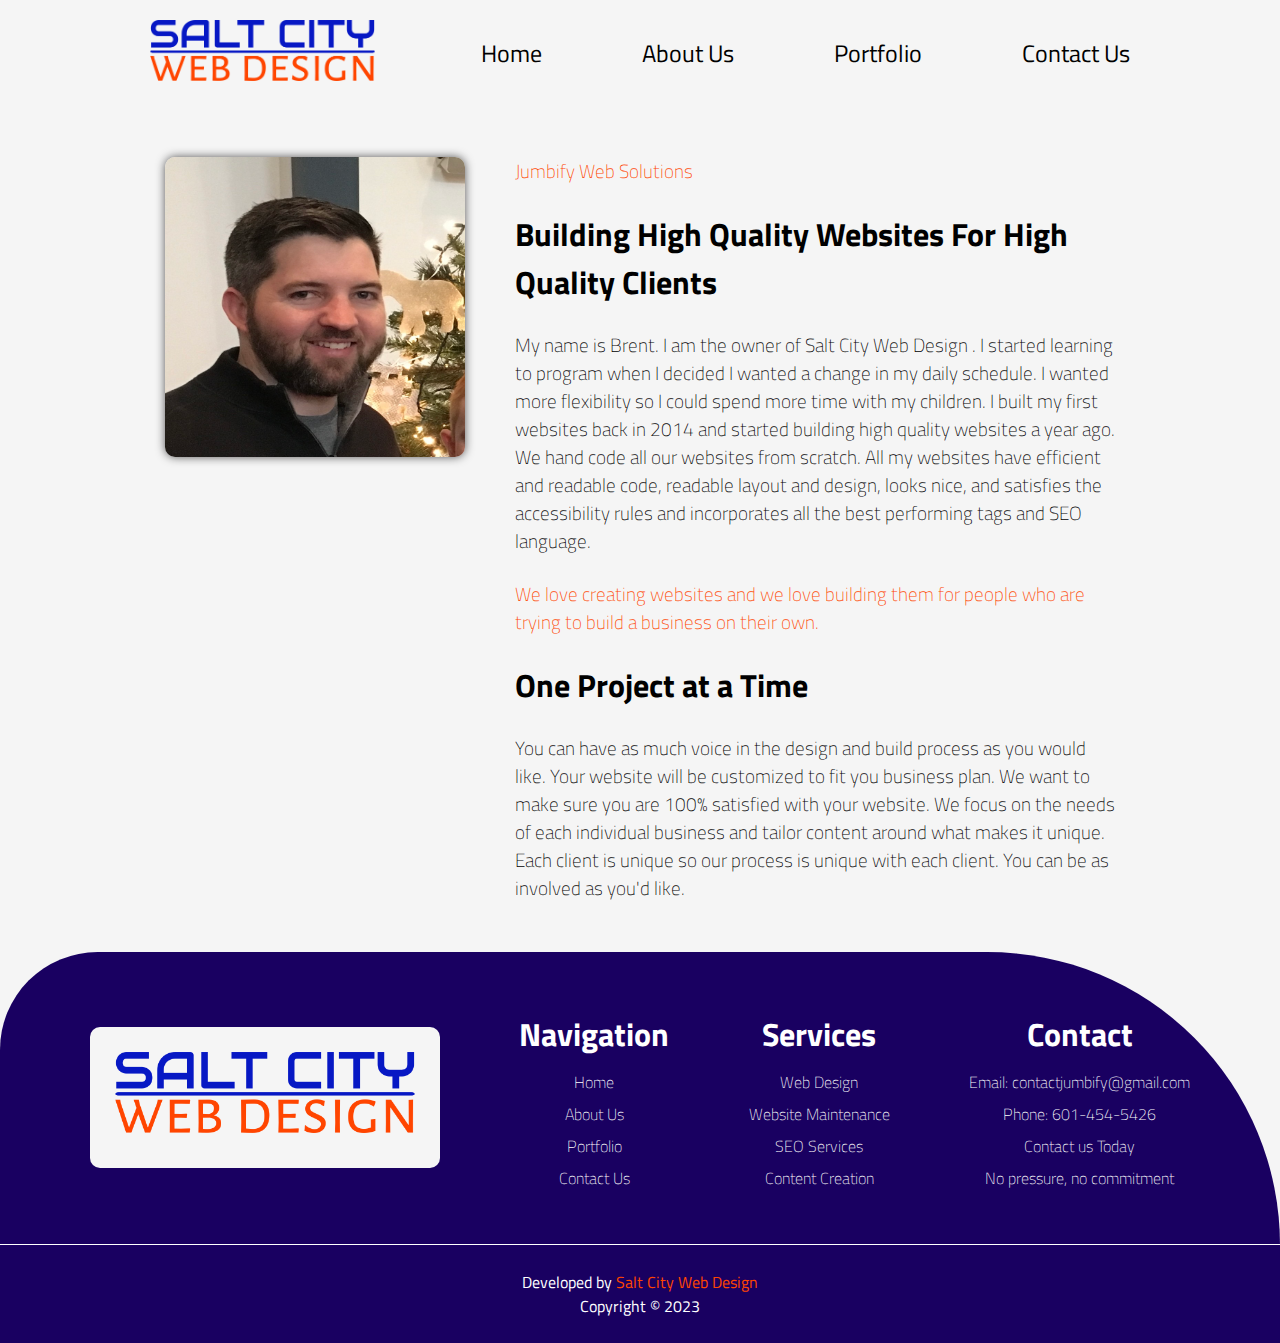
==== commit 8f60ef9c: "changed name to Salt City" ====
--- a/about.html
+++ b/about.html
@@ -4,7 +4,7 @@
     <meta charset="UTF-8">
     <meta http-equiv="X-UA-Compatible" content="IE=edge">
     <meta name="viewport" content="width=device-width, initial-scale=1.0">
-    <meta name="description" content="Jumbify Web Solutions will design, write, and develop your next small business or individual website">
+    <meta name="description" content="Serving Syracuse and Central New York with designing and developing websites">
     <link rel="stylesheet" href="styles.css">
 
     <link rel="preconnect" href="https://fonts.googleapis.com">
@@ -13,7 +13,7 @@
     <link rel="preconnect" href="https://fonts.googleapis.com">
     <link rel="preconnect" href="https://fonts.gstatic.com" crossorigin>
     <link href="https://fonts.googleapis.com/css2?family=Titillium+Web:wght@600@800&display=swap" rel="stylesheet">
-    <title>Jumbify Web Solutions - About Us</title>
+    <title>Salt City Web Design - About Us</title>
     <link rel="icon" type="icon" href="images/logo-no-background.png">
 </head>
 <body>
@@ -39,7 +39,7 @@
         <div class="about-page-intro-p">
             <h3><span class="blue">Jumbify Web Solutions</span></h3>
             <h1>Building High Quality Websites For High Quality Clients</h1>
-            <h3>My name is Brent. I am the owner of Jumbify.
+            <h3>My name is Brent. I am the owner of Salt City Web Design .
                 I started learning to program when I decided I wanted a change in my daily schedule. 
                 I wanted more flexibility so I could spend more time with my children. I built my first
                 websites back in 2014 and started building high quality websites a year ago. We hand code all our 
@@ -91,7 +91,7 @@
     </footer>
 
     <div class="footer-subsection">
-        <p>Developed by <span class="blue">Jumbify Web Solutions</span></p>
+        <p>Developed by <span class="blue">Salt City Web Design</span></p>
         <p>Copyright © 2023</p>
     </div>
 
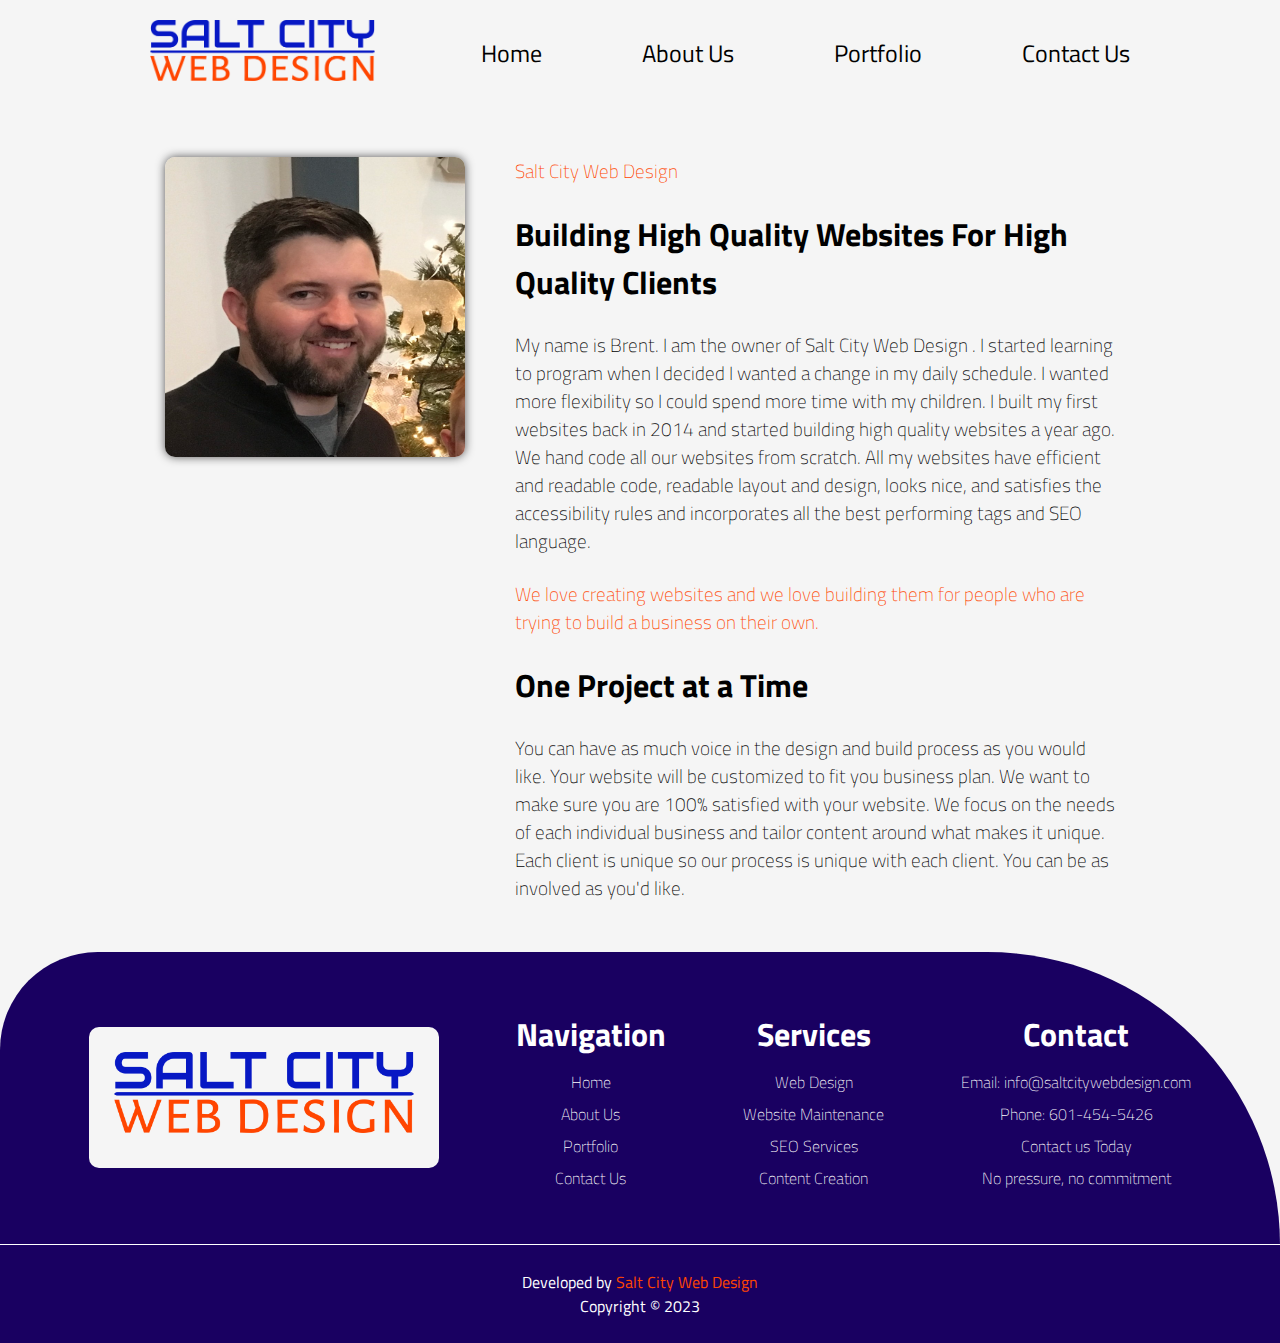
==== commit 41c39d81: "changed email name at various poiints in the website" ====
--- a/about.html
+++ b/about.html
@@ -37,7 +37,7 @@
     <div class="about-page-intro-section">
         <img src="images/profilePic.png" class="about-profile-pic hidden" alt="Brent">
         <div class="about-page-intro-p">
-            <h3><span class="blue">Jumbify Web Solutions</span></h3>
+            <h3><span class="blue">Salt City Web Design</span></h3>
             <h1>Building High Quality Websites For High Quality Clients</h1>
             <h3>My name is Brent. I am the owner of Salt City Web Design .
                 I started learning to program when I decided I wanted a change in my daily schedule. 
@@ -83,7 +83,7 @@
         </div>
         <div class="footer-info-section">
             <h1>Contact</h1>
-            <h4>Email: contactjumbify@gmail.com</h4>
+            <h4>Email: info@saltcitywebdesign.com</h4>
             <h4>Phone: 601-454-5426</h4>
             <h4>Contact us Today</h4>
             <h4>No pressure, no commitment</h4>
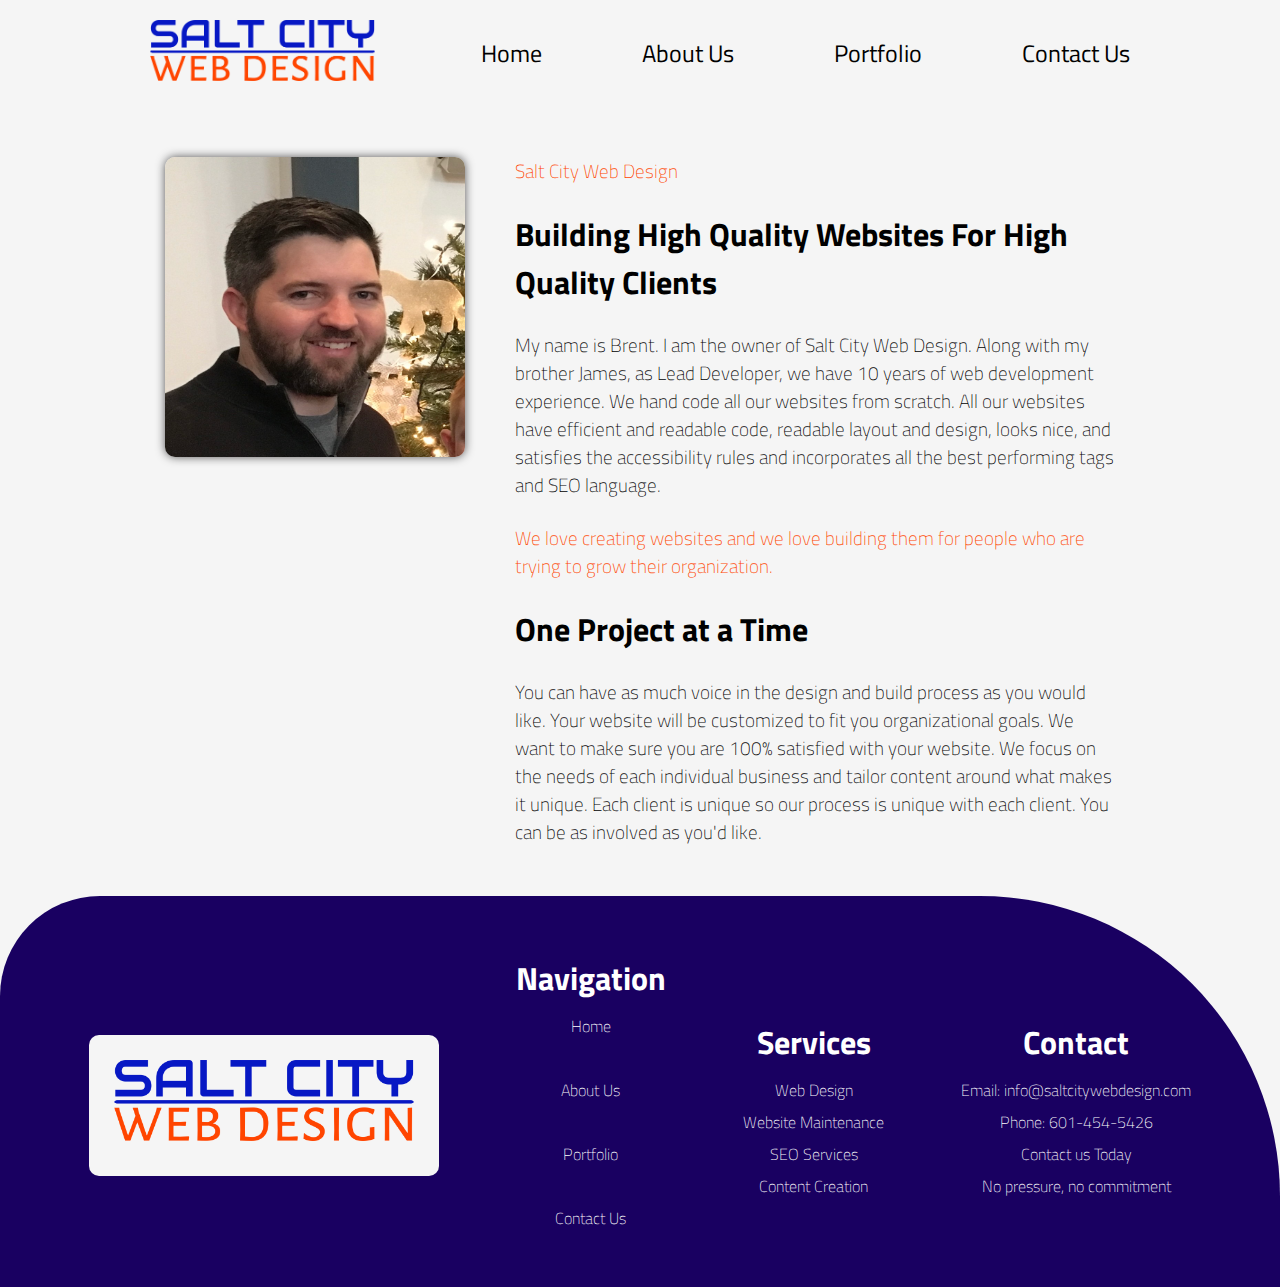
==== commit bbec42c0: "added procing model" ====
--- a/about.html
+++ b/about.html
@@ -39,21 +39,20 @@
         <div class="about-page-intro-p">
             <h3><span class="blue">Salt City Web Design</span></h3>
             <h1>Building High Quality Websites For High Quality Clients</h1>
-            <h3>My name is Brent. I am the owner of Salt City Web Design .
-                I started learning to program when I decided I wanted a change in my daily schedule. 
-                I wanted more flexibility so I could spend more time with my children. I built my first
-                websites back in 2014 and started building high quality websites a year ago. We hand code all our 
-                websites from scratch. All my websites have efficient and readable code, readable layout 
+            <h3>My name is Brent. I am the owner of Salt City Web Design. Along with my brother James, 
+                as Lead Developer,
+                we have 10 years of web development experience. We hand code all our 
+                websites from scratch. All our websites have efficient and readable code, readable layout 
                 and design, 
                 looks nice, and satisfies the accessibility rules and incorporates all 
                 the best performing tags and SEO language. 
             </h3>
-            <h3 class="blue">We love creating websites and we love building them for people who are trying to build
-                a business on their own.
+            <h3 class="blue">We love creating websites and we love building them for people who are trying to grow
+                their organization.
             </h3>
             <h1>One Project at a Time</h1>
             <h3>You can have as much voice in the design and build process as you would like. 
-                Your website will be customized to fit you business plan. We want
+                Your website will be customized to fit you organizational goals. We want
                 to make sure you are 100% satisfied with your website. We focus on the needs of each 
                 individual business and tailor content around what 
                 makes it unique. Each client is unique so our process is unique with each client.
--- a/styles.css
+++ b/styles.css
@@ -372,14 +372,13 @@
 }
 
 .price-card {
-  border-radius: 5px;
+  border-radius: 15px;
   width: 350px;
-  height: 400px;
-  box-shadow: 0 0 10px rgb(192, 190, 190);
+  /* height: 400px; */
+  box-shadow: 0 0 10px #190061;
   display: flex;
   flex-direction: column;
   align-items: center;
-  padding: 1em;
 }
 
 .plan-title {
@@ -387,6 +386,7 @@
   margin-bottom: 20px;
   color: orangered;
   font-size: 30px;
+  text-align: center;
 }
 
 .price-icon {
@@ -403,7 +403,6 @@
 
 .pricing-plans-features {
   display: flex;
-  justify-content: center;
   align-items: left;
   font-size: 20px;
   margin-bottom: 15px;
@@ -424,6 +423,7 @@
 .pricing-plans-button {
   border-radius: 25px;
   border: orangered 1px solid;
+  text-align: center;
   padding: 10px;
   margin-top: 25px;
   box-shadow: inset 0 0 0 0 orangered;
@@ -605,6 +605,11 @@
       width: 300px;
   }
 
+  * {
+    padding-right: 5px;
+    padding-left: 5px;
+  }
+
   .profile-pic {
     width: 300px;
   }
